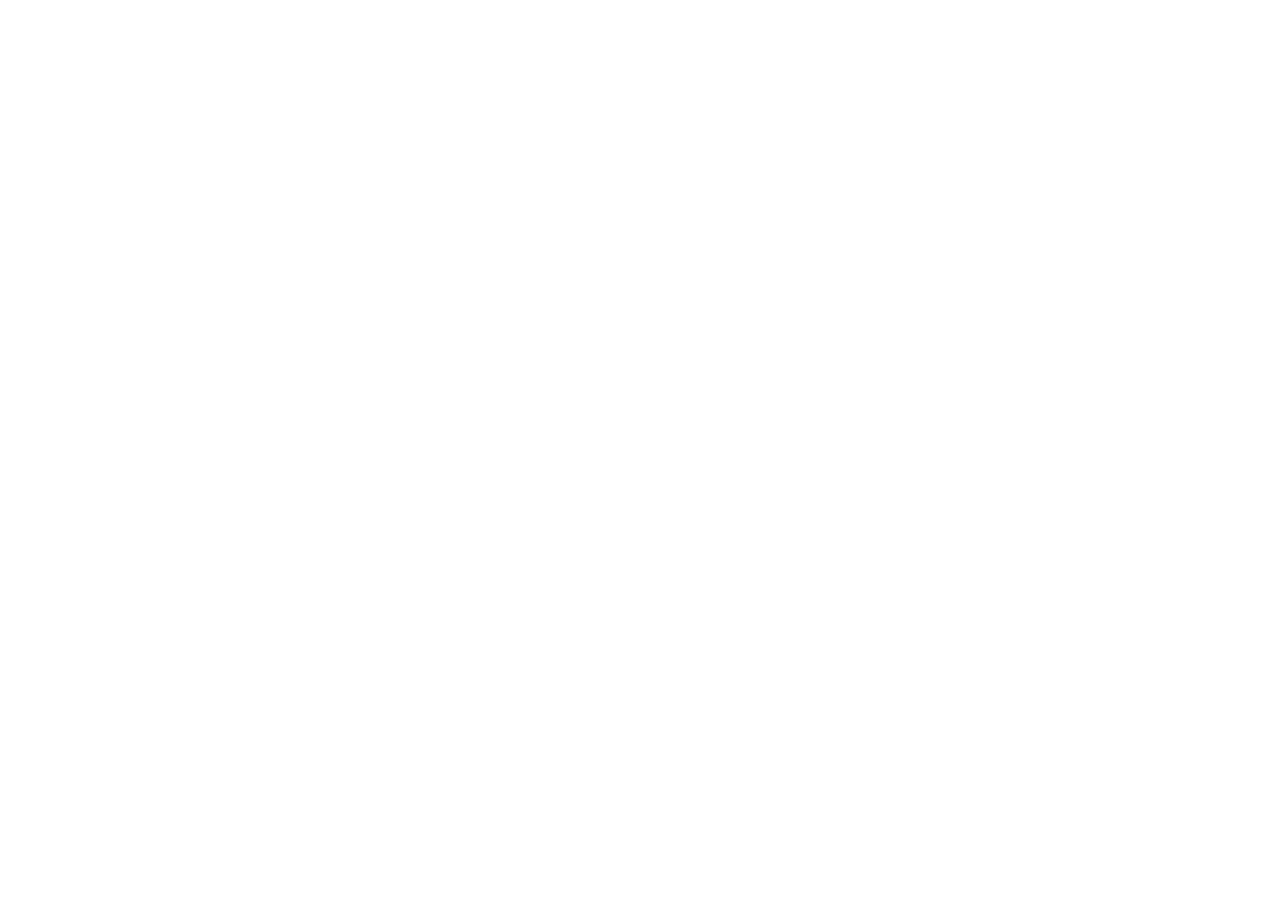
==== project/index.html @ 910c433f "add 3 files: index.html, style.css and main.js" ====
<!DOCTYPE html>
<html lang="en">
<head>
    <meta charset="UTF-8">
    <meta name="viewport" content="width=device-width, initial-scale=1.0">
    <title>Document</title>
    <link rel="stylesheet" href="style.css">
</head>
<body>
    <script src="main.js"></script>
</body>
</html>
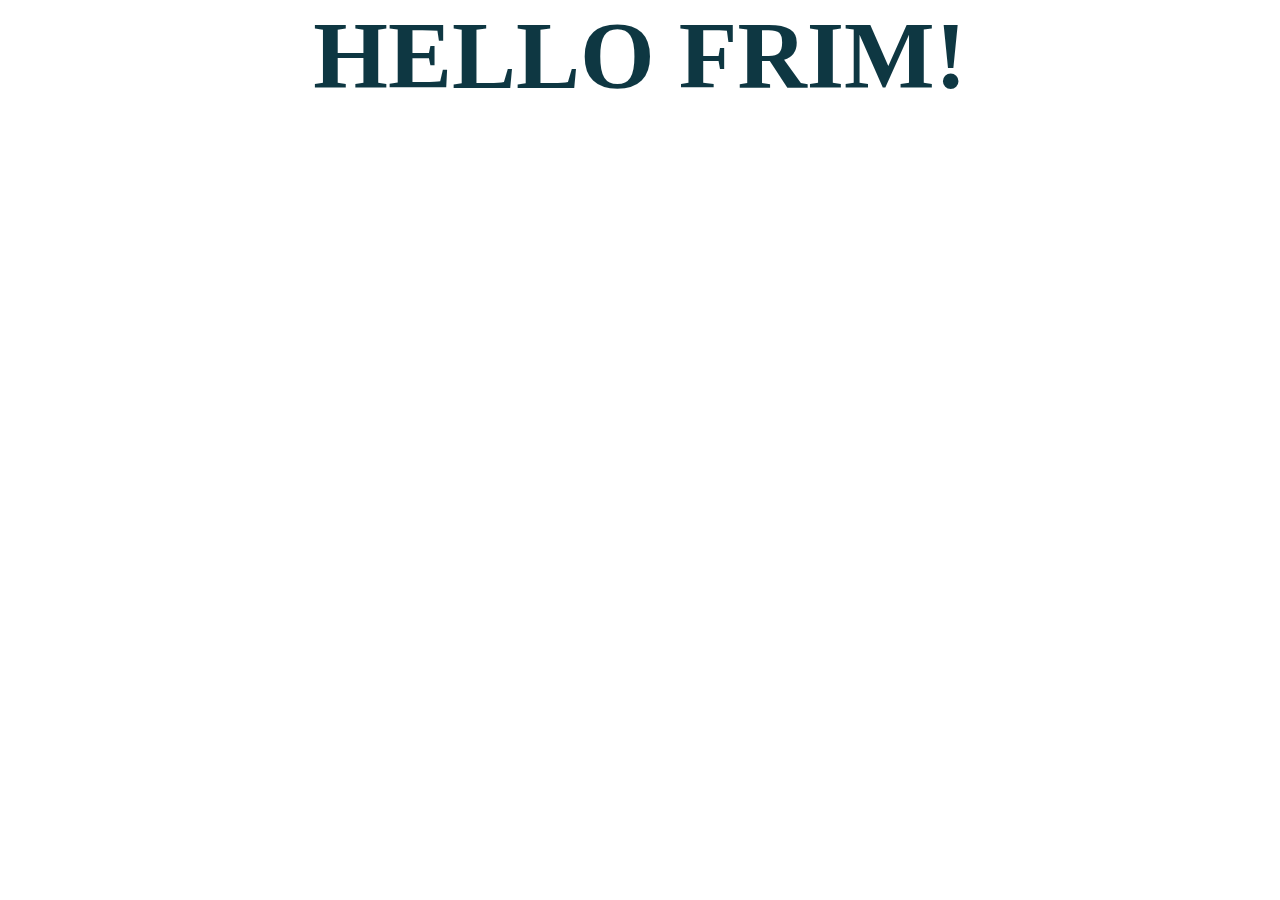
==== commit af2c4fc1: "add background image, main inscription" ====
--- a/project/index.html
+++ b/project/index.html
@@ -7,6 +7,13 @@
     <link rel="stylesheet" href="style.css">
 </head>
 <body>
+    <header>
+        <h2>
+        <span>HELLO</span>
+        <span>FRIM!</span>
+    </h2>
+</header>
+    
     <script src="main.js"></script>
 </body>
 </html>--- a/project/style.css
+++ b/project/style.css
@@ -0,0 +1,35 @@
+* {
+    padding: 0;
+    margin: 0;
+}
+body {
+    background-image: url(https://files.vgtimes.ru/gallery/thumb/189116/3367572131_the_finals_wallpaper_into_the_mystic_288.jpg);
+    background-size: 100%;
+    display: flex;
+    flex-direction: column;
+    align-items: center;
+}
+h2{
+    font-size: 6em;
+    color: #0e3742;
+    text-transform: uppercase;
+}
+h2 span{
+    animation-name: animate;
+    animation-duration: 5s;
+    animation-timing-function: linear;
+    animation-iteration-count: infinite;
+}
+h2 span:nth-child(even) {
+    animation-delay: 0.4s;
+}
+@keyframes animate{
+    0%,18%,20%,50.1%,60%,65.1%,80%,90.1%,92%{
+        color: #0e3742;
+        text-shadow: none;
+    }  
+    18.1%,20.1%,30%,50%,60.1%,65%,80.1%,90%,92.1%,100%{
+        color: #fff;
+        text-shadow: 0 0 10px #03bcf4, 0 0 20px #03bcf4, 0 0 40px #03bcf4, 0 0 80px #03bcf4, 0 0 160px #03bcf4, 0 0 400px #03bcf4;
+    }
+}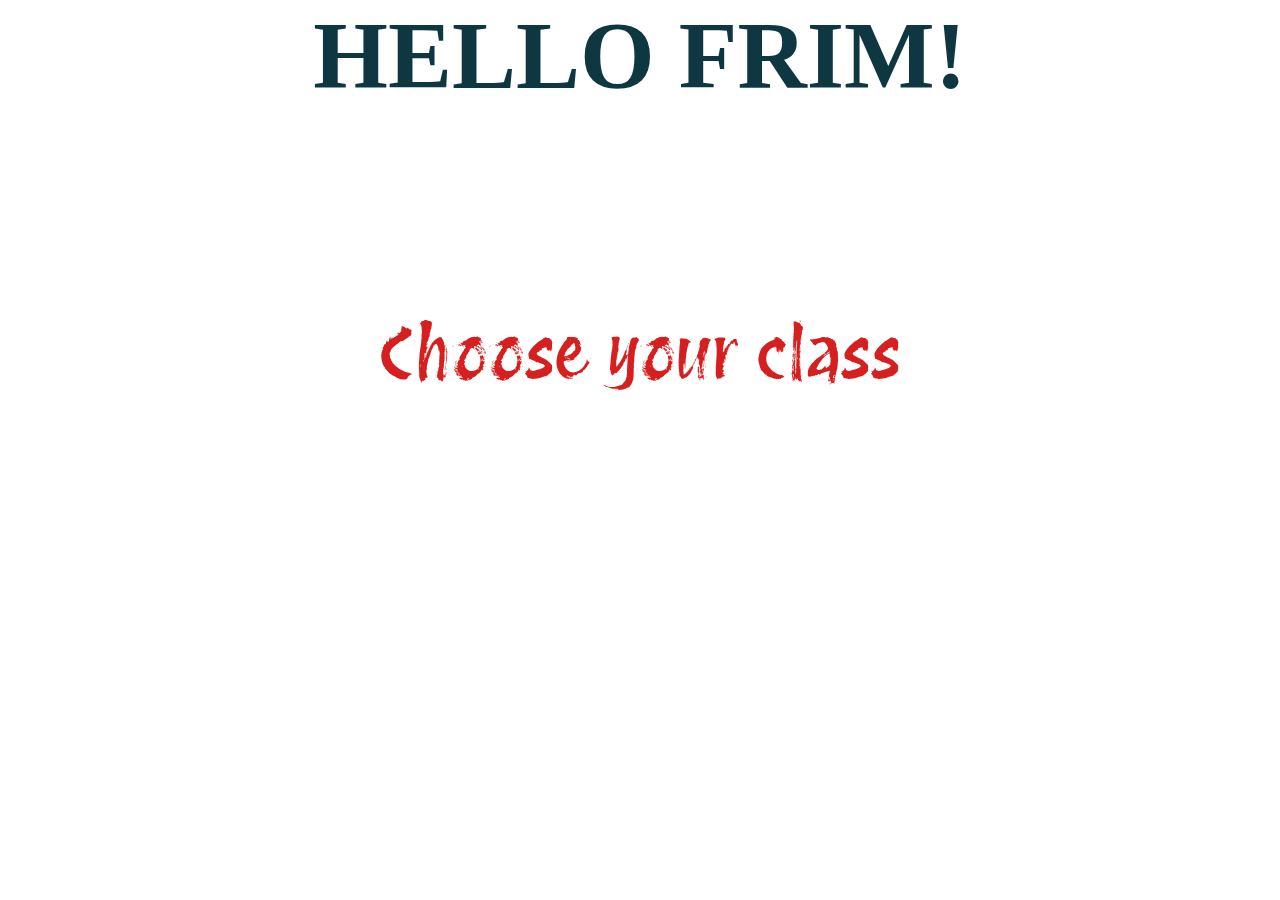
==== commit 5c312eaf: "add navigation for choosing class and connected fonts for it" ====
--- a/project/index.html
+++ b/project/index.html
@@ -5,6 +5,9 @@
     <meta name="viewport" content="width=device-width, initial-scale=1.0">
     <title>Document</title>
     <link rel="stylesheet" href="style.css">
+    <link rel="preconnect" href="https://fonts.googleapis.com">
+<link rel="preconnect" href="https://fonts.gstatic.com" crossorigin>
+<link href="https://fonts.googleapis.com/css2?family=Protest+Revolution&display=swap" rel="stylesheet">
 </head>
 <body>
     <header>
@@ -13,6 +16,10 @@
         <span>FRIM!</span>
     </h2>
 </header>
+
+    <main>
+        <h1>Choose your class</h1>
+    </main>
     
     <script src="main.js"></script>
 </body>
--- a/project/style.css
+++ b/project/style.css
@@ -32,4 +32,15 @@
         color: #fff;
         text-shadow: 0 0 10px #03bcf4, 0 0 20px #03bcf4, 0 0 40px #03bcf4, 0 0 80px #03bcf4, 0 0 160px #03bcf4, 0 0 400px #03bcf4;
     }
+}
+
+main {
+    margin-top: 200px;
+}
+h1 {
+    font-size: 70px;
+    font-family: "Protest Revolution", sans-serif;
+  font-weight: 400;
+  font-style: normal;
+    color: rgb(214, 31, 31)
 }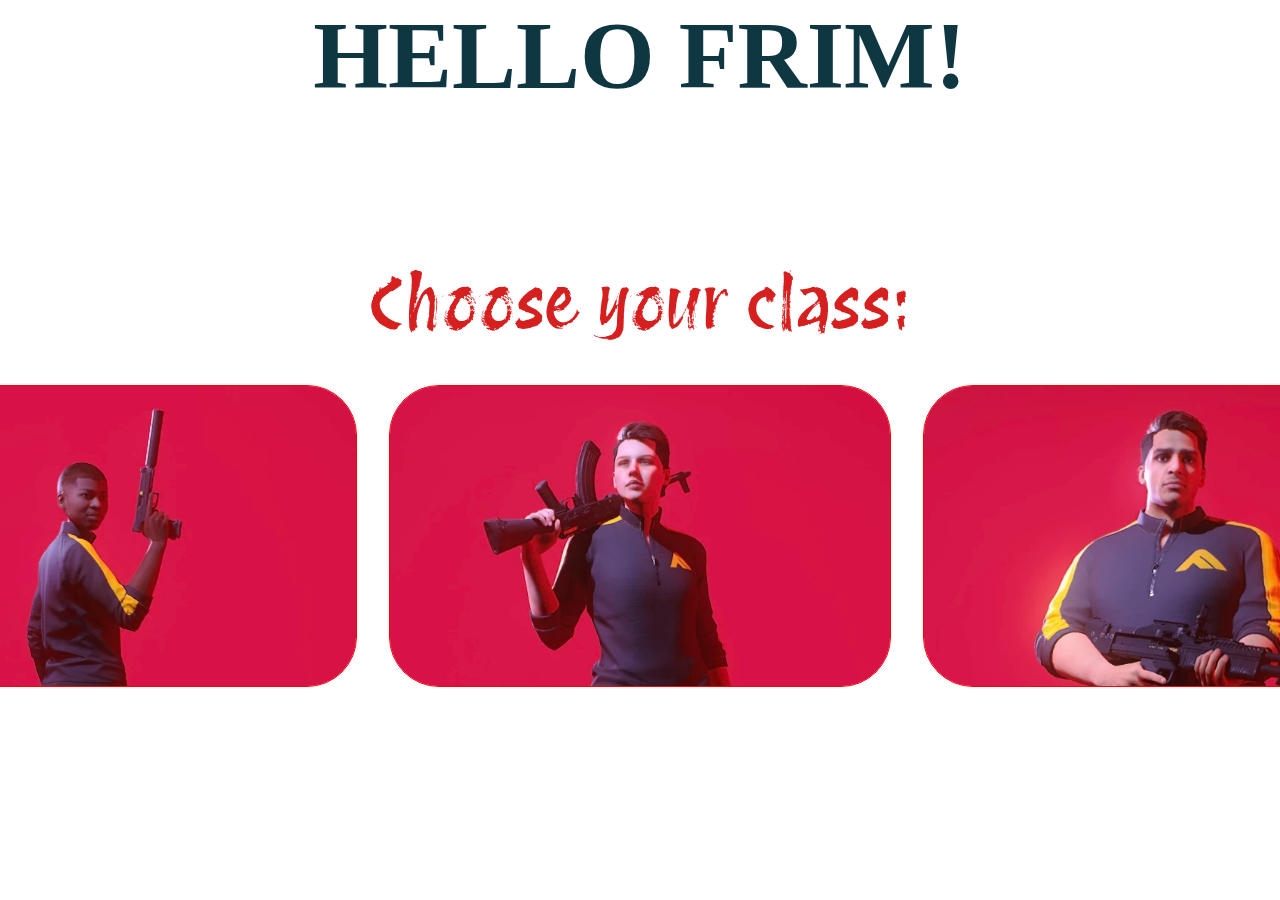
==== commit fbbf022c: "add 3 classe and animation for it" ====
--- a/project/index.html
+++ b/project/index.html
@@ -18,8 +18,53 @@
 </header>
 
     <main>
-        <h1>Choose your class</h1>
+        <h1>Choose your class:</h1>
     </main>
+
+    <nav>
+        <div>
+            <div class="wrapper">
+                <div class="boximg">
+                    <img src="img/Light_Build_Default.webp" alt="photo">
+                    <div class="container">
+                        <div class="text">
+                            <h1>Light</h1>
+                            <p>The Light Build specializes in close-quarter combat with speed and stealth. This enables the class to easily sneak up on unsuspecting enemies and kill them quickly..</p>
+                            <a class="btn" href="#">more...</a>
+                        </div>
+                    </div>
+                </div>
+            </div>
+        </div>
+        <div>
+            <div class="wrapper">
+                <div class="boximg">
+                    <img src="img/Medium_Build_Default.webp" alt="photo">
+                    <div class="container">
+                        <div class="text">
+                            <h1>Medium</h1>
+                            <p>The Medium build is a balanced option compared to the other classes. It focuses on providing support through healing, a deployable turret to defend areas, or the ability to spot enemies through nearby surfaces..</p>
+                            <a class="btn" href="#">more...</a>
+                        </div>
+                    </div>
+                </div>
+            </div>
+        </div>
+        <div>
+            <div class="wrapper">
+                <div class="boximg">
+                    <img src="img/Heavy_Build_Default.webp" alt="photo">
+                    <div class="container">
+                        <div class="text">
+                            <h1>Heavy</h1>
+                            <p>The Heavy Build has the largest health out of the three classes at 350 points but also has the slowest moving speed. Its loadout is focused on defense and demolition, with weapons capable of either close or medium range combat.</p>
+                            <a class="btn" href="#">more...</a>
+                        </div>
+                    </div>
+                </div>
+            </div>
+        </div>
+    </nav>
     
     <script src="main.js"></script>
 </body>
--- a/project/style.css
+++ b/project/style.css
@@ -35,7 +35,7 @@
 }
 
 main {
-    margin-top: 200px;
+    margin-top: 150px;
 }
 h1 {
     font-size: 70px;
@@ -43,4 +43,119 @@
   font-weight: 400;
   font-style: normal;
     color: rgb(214, 31, 31)
+}
+h3 {
+    font-size: 50px;
+    font-family: "Protest Revolution", sans-serif;
+  font-weight: 400;
+  font-style: normal;
+    color: rgb(214, 31, 31)
+}
+nav {
+    display: flex;
+    flex-direction: row;
+    width: 100%;
+    justify-content: center;
+    gap: 2em;
+    margin-top: 40px;
+}
+.boximg{
+    width: 500px;
+    height: 300px;
+    border: 1px solid red;
+    overflow: hidden;
+    position: relative;
+    border-radius: 50px;
+}
+.boximg img{
+    width: 100%;
+    height: auto;
+    transition: 0.5s;
+}
+div.container{
+    position: absolute;
+    width: 100%;
+    height: 100%;
+    top: 0;
+    left: 0;
+}
+div.container::before, div.container::after{
+    content: '';
+    width: 300px;
+    height: 300px;
+    position: absolute;
+    top: 0;
+    left: 0;
+    background: gray;
+    transition: 1s;
+    opacity: 0.1;
+}
+div.container::before{
+    transform: translateX(-125%) rotate(45deg);
+}
+div.container::after{
+    transform: translateX(195%) rotate(45deg);
+}
+.text{
+    position: absolute;
+    top: 10%;
+    color: white;
+    text-align: center;
+    width: 100%;
+    z-index: 10;
+}
+.text>h1{
+    margin-bottom: 15px;
+    font-size: 30px;
+    transition: 0.5s;
+    transform: scale(0);
+}
+.text>p{
+    margin: 0 100px;
+    font-size: 18px;
+    text-align: justify;
+    transition: 0.5s;
+    transform: scale(2);
+    opacity: 0;
+}
+a.btn{
+    position: absolute;
+    left: 50%;
+    transform: translate(-50%);
+    color: white;
+    text-decoration: none;
+    text-transform: uppercase;
+    padding: 10px 30px;
+    border-radius: 30px;
+    border: 2px solid white;
+    margin-top: 20px;
+    transition: 0.5s;
+    opacity: 0;
+}
+.btn:active{
+    border: 2px solid #b1b3b3;
+}
+.boximg:hover img{
+    filter: blur(2px);
+    transform: rotate(-5deg) scale(1.1);
+}
+.boximg:hover .text h1{
+    transform: scale(1);
+}
+.boximg:hover .text p{
+    transform: scale(1);
+    opacity: 1;
+}
+.boximg:hover .text a.btn{
+    opacity: 1;
+}
+.boximg:hover .container::before{
+    transform: translateX(92%) rotate(45deg) scale(2);
+    transition: 0.5s;
+    opacity: 0.6;
+}
+.boximg:hover .container::after{
+    transform: translateX(-25%) rotate(-45deg) scale(2);
+    transition: 0.5s;
+    opacity: 0.6;
 }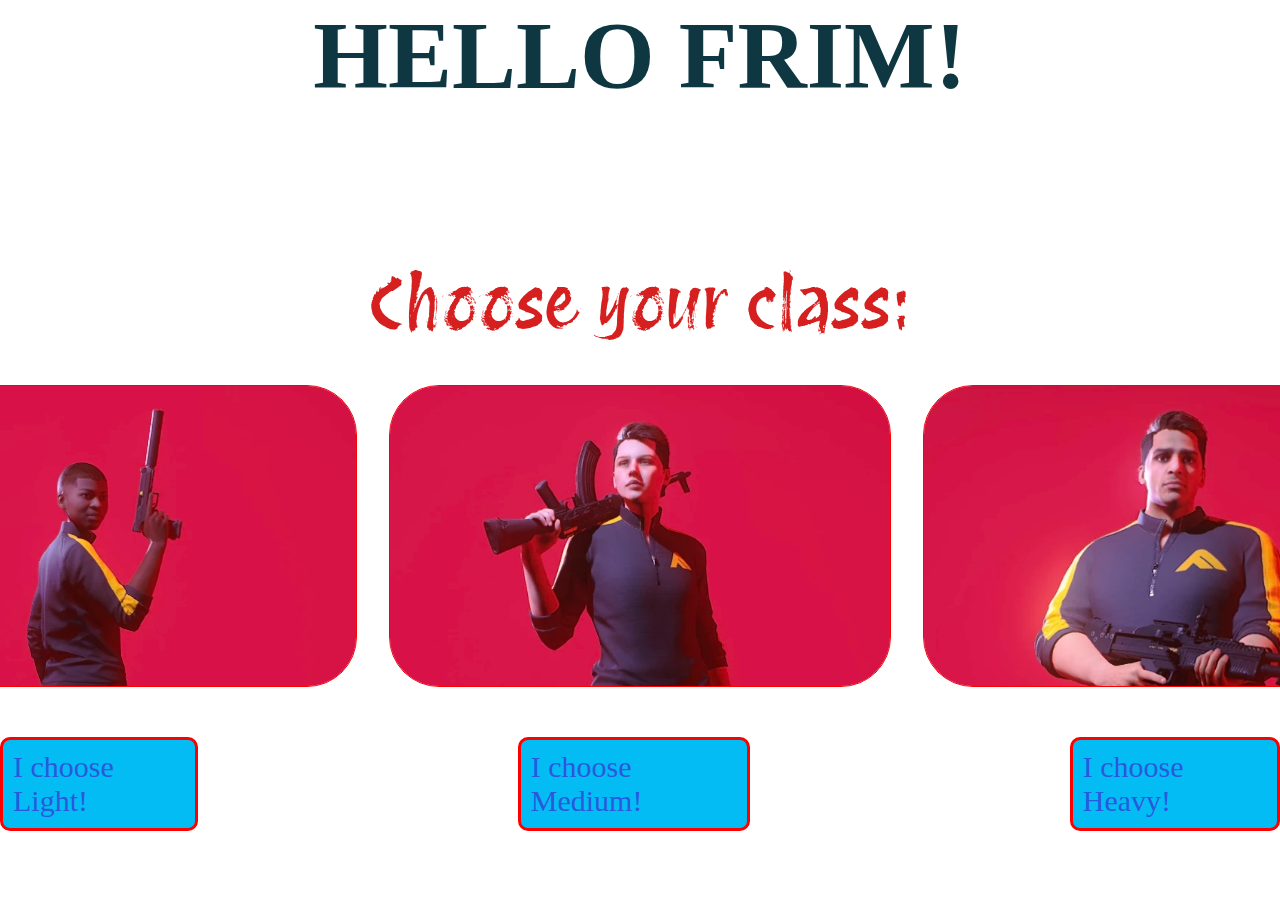
==== commit 996d7c4d: "add light.html, styleLight.css, light.js, medium.html, heavy.html" ====
--- a/project/index.html
+++ b/project/index.html
@@ -8,9 +8,10 @@
     <link rel="preconnect" href="https://fonts.googleapis.com">
 <link rel="preconnect" href="https://fonts.gstatic.com" crossorigin>
 <link href="https://fonts.googleapis.com/css2?family=Protest+Revolution&display=swap" rel="stylesheet">
+<link href="https://unpkg.com/aos@2.3.1/dist/aos.css" rel="stylesheet">
 </head>
 <body>
-    <header>
+    <header data-aos="zoom-in">
         <h2>
         <span>HELLO</span>
         <span>FRIM!</span>
@@ -22,7 +23,9 @@
     </main>
 
     <nav>
-        <div>
+        <div data-aos="flip-left"
+        data-aos-easing="ease-out-cubic"
+        data-aos-duration="2000"> 
             <div class="wrapper">
                 <div class="boximg">
                     <img src="img/Light_Build_Default.webp" alt="photo">
@@ -36,7 +39,9 @@
                 </div>
             </div>
         </div>
-        <div>
+        <div data-aos="flip-left"
+        data-aos-easing="ease-out-cubic"
+        data-aos-duration="2000">
             <div class="wrapper">
                 <div class="boximg">
                     <img src="img/Medium_Build_Default.webp" alt="photo">
@@ -50,7 +55,9 @@
                 </div>
             </div>
         </div>
-        <div>
+        <div data-aos="flip-left"
+        data-aos-easing="ease-out-cubic"
+        data-aos-duration="2000">
             <div class="wrapper">
                 <div class="boximg">
                     <img src="img/Heavy_Build_Default.webp" alt="photo">
@@ -65,7 +72,18 @@
             </div>
         </div>
     </nav>
-    
+    <footer>
+        <a data-aos="fade-up"
+        data-aos-duration="3000" class="footer-a" href="light.html">I choose Light!</a>
+        <a data-aos="fade-up"
+        data-aos-duration="3000" class="footer-a" href="medium.html">I choose Medium!</a>
+        <a data-aos="fade-up"
+        data-aos-duration="3000" class="footer-a" href="heavy.html">I choose Heavy!</a>
+    </footer>
     <script src="main.js"></script>
+    <script src="https://unpkg.com/aos@2.3.1/dist/aos.js"></script>
+    <script>
+        AOS.init();
+      </script>
 </body>
 </html>--- a/project/style.css
+++ b/project/style.css
@@ -158,4 +158,19 @@
     transform: translateX(-25%) rotate(-45deg) scale(2);
     transition: 0.5s;
     opacity: 0.6;
+}
+footer {
+    margin-top: 50px;
+    display: flex;
+    flex-direction: row;
+    gap: 20em;
+}
+.footer-a {
+    padding: 10px;
+    color: rgb(41, 89, 221);
+    font-size: 30px;
+    text-decoration: none;
+    background-color: #03bcf4;
+    border: 3px solid red;
+    border-radius: 10px;
 }